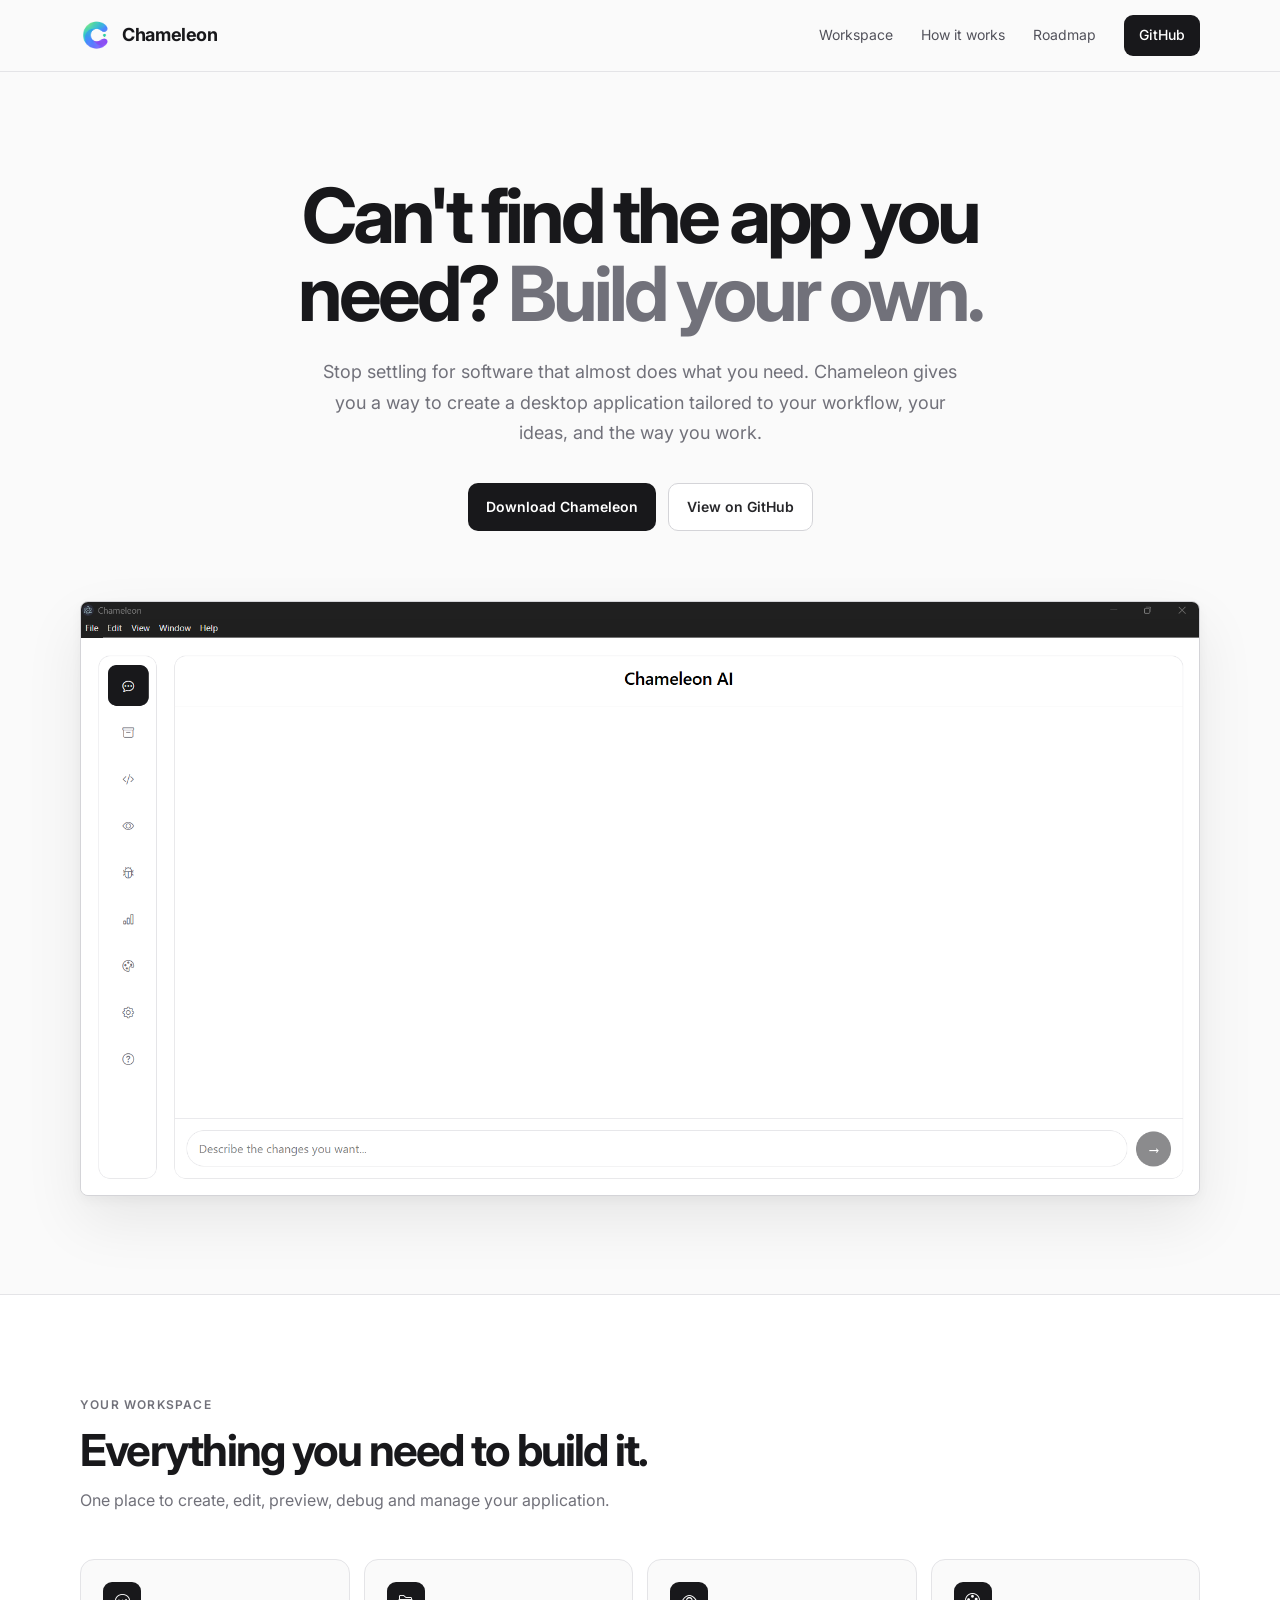
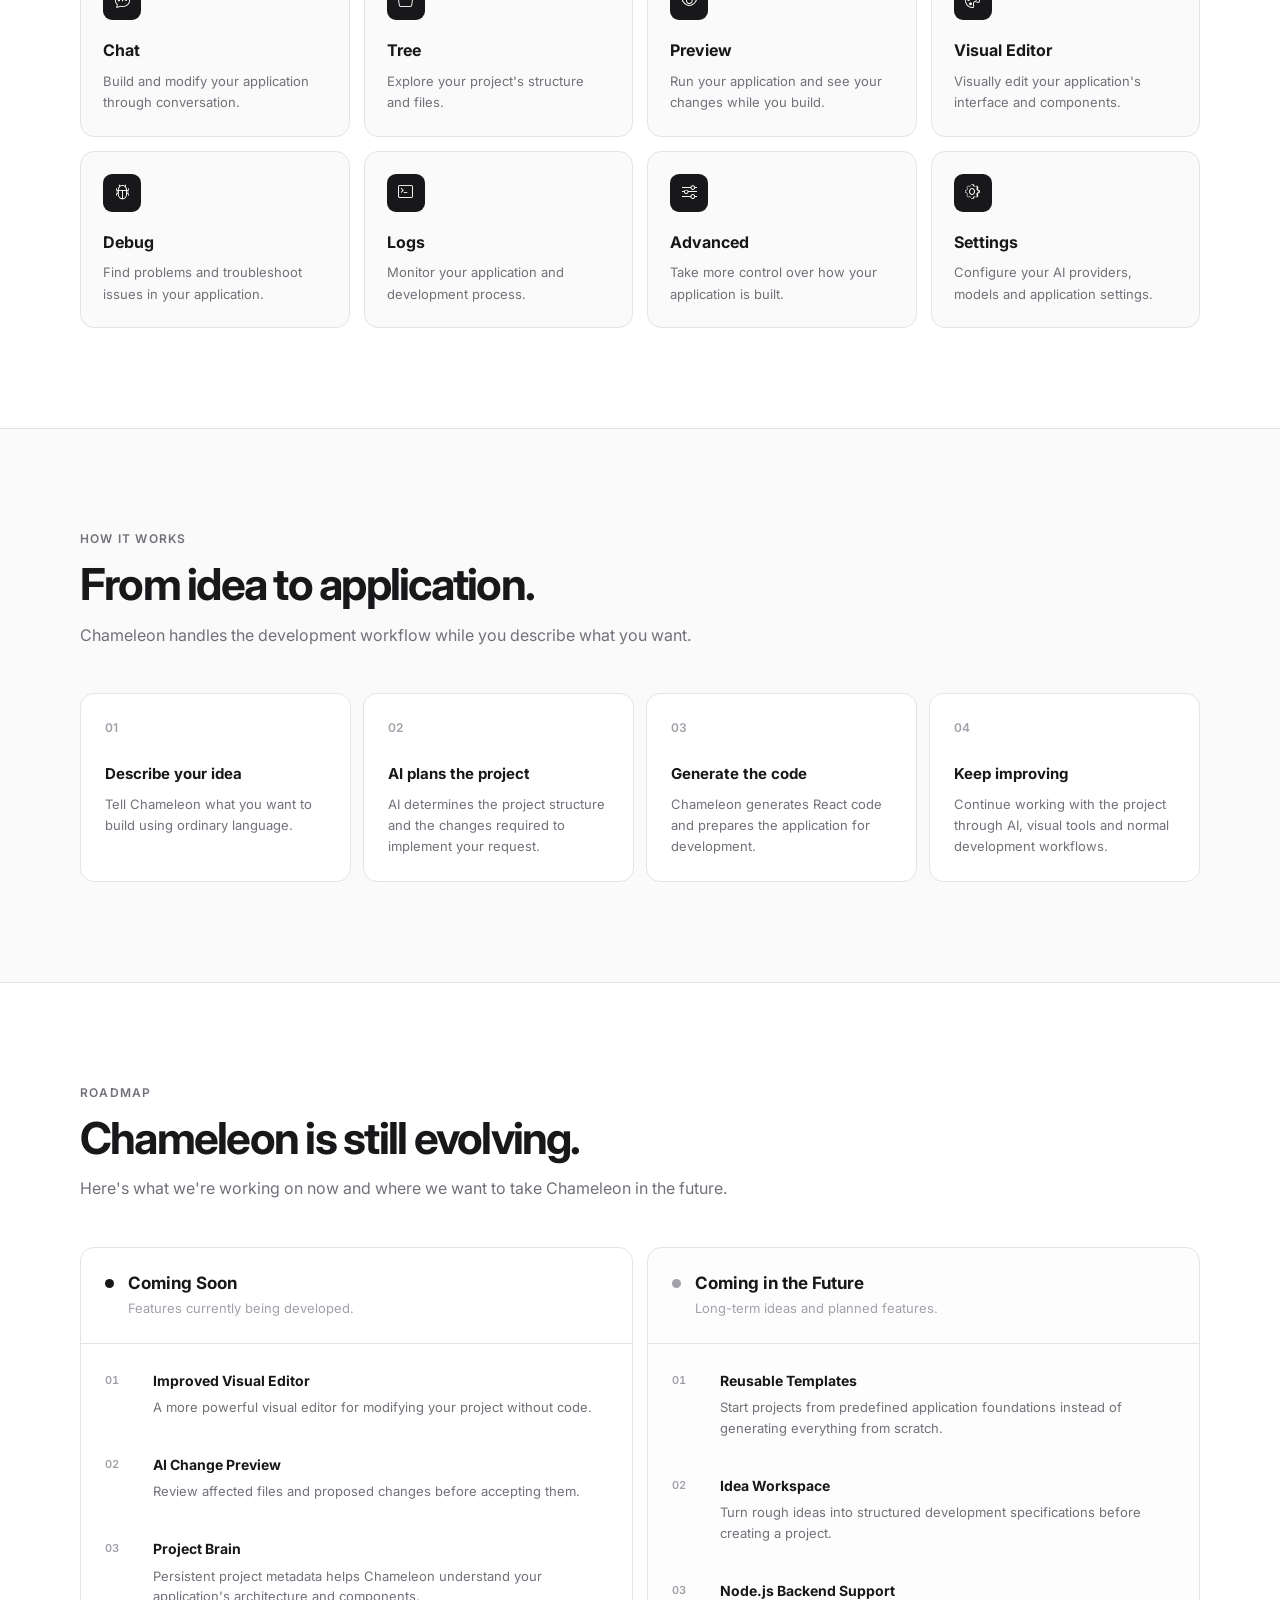
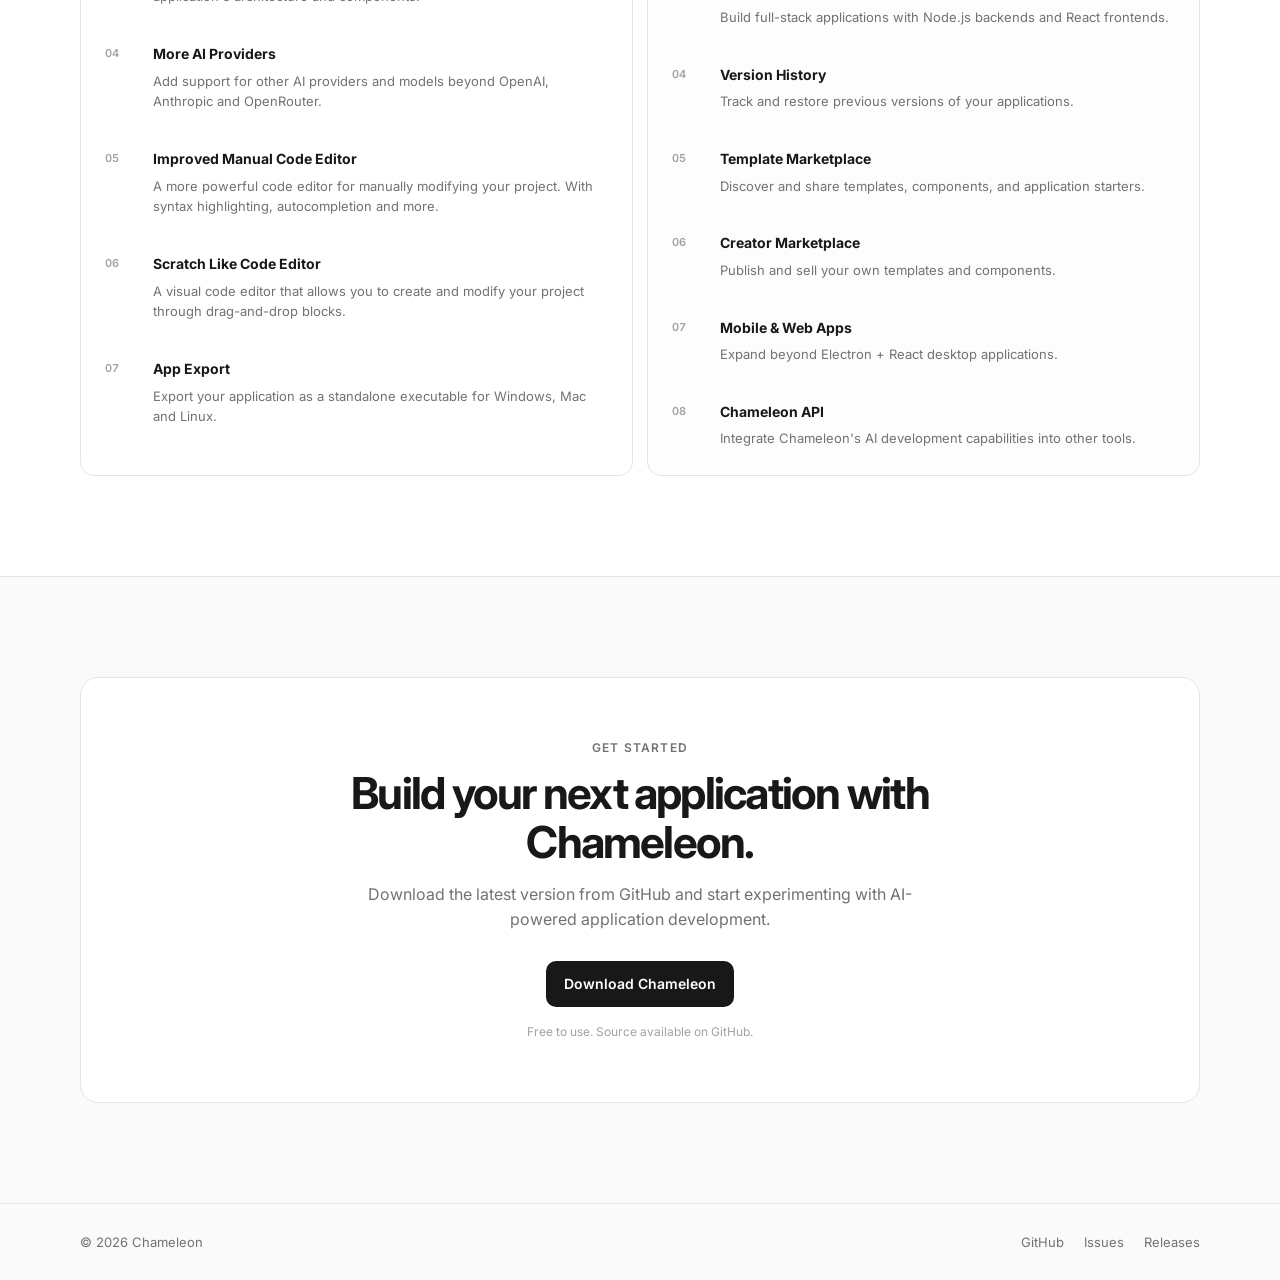
==== index.html @ 2aefb08e "Refactor code structure for improved readability and maintainability" ====
<!DOCTYPE html>

<html lang="en">

<head>
    <meta charset="UTF-8">
    <meta name="viewport" content="width=device-width, initial-scale=1.0">

    <title>Chameleon — Build Apps With AI</title>

    <meta name="description"
        content="Chameleon is an AI-powered desktop development environment for creating and modifying React applications through natural language.">

    <link rel="preconnect" href="https://fonts.googleapis.com">
    <link rel="preconnect" href="https://fonts.gstatic.com" crossorigin>
    <link href="https://fonts.googleapis.com/css2?family=Inter:wght@400;500;600;700&display=swap" rel="stylesheet">
    <link rel="stylesheet"
    href="https://cdn.jsdelivr.net/npm/bootstrap-icons@1.11.3/font/bootstrap-icons.min.css">

    <style>
        * {
            box-sizing: border-box;
            margin: 0;
            padding: 0;
        }

        html {
            scroll-behavior: smooth;
        }

        body {
            font-family: "Inter", sans-serif;
            color: #18181b;
            background: #fafafa;
            line-height: 1.6;
        }

        a {
            color: inherit;
            text-decoration: none;
        }

        .container {
            width: min(1120px, calc(100% - 40px));
            margin: 0 auto;
        }

        /* NAV */

        nav {
            height: 72px;
            display: flex;
            align-items: center;
            justify-content: space-between;
            border-bottom: 1px solid #e4e4e7;
            background: rgba(250, 250, 250, 0.9);
            backdrop-filter: blur(12px);
            position: sticky;
            top: 0;
            z-index: 100;
        }

        .nav-inner {
            width: min(1120px, calc(100% - 40px));
            margin: 0 auto;
            display: flex;
            align-items: center;
            justify-content: space-between;
        }

        .brand {
            display: flex;
            align-items: center;
            gap: 10px;
            font-weight: 700;
            font-size: 18px;
            letter-spacing: -0.02em;
        }

        .logo {
            width: 32px;
            height: 32px;
            border-radius: 9px;
            color: white;
            display: grid;
            place-items: center;
            font-size: 16px;
            font-weight: 700;
        }

        .nav-links {
            display: flex;
            align-items: center;
            gap: 28px;
            font-size: 14px;
            color: #52525b;
        }

        .nav-links a:hover {
            color: #18181b;
        }

        .nav-button {
            padding: 9px 15px;
            border-radius: 9px;
            background: #18181b;
            color: white !important;
            font-weight: 500;
        }

        .nav-button:hover {
            background: #27272a;
        }

        /* HERO */

        .hero {
            padding: 105px 0 90px;
            text-align: center;
        }

        h1 {
            max-width: 850px;
            margin: 0 auto;
            font-size: clamp(42px, 7vw, 76px);
            line-height: 1.02;
            letter-spacing: -0.055em;
            font-weight: 700;
        }

        .hero h1 span {
            color: #71717a;
        }

        .hero-description {
            max-width: 650px;
            margin: 25px auto 0;
            color: #71717a;
            font-size: 18px;
            line-height: 1.7;
        }

        .hero-buttons {
            display: flex;
            justify-content: center;
            gap: 12px;
            margin-top: 34px;
            flex-wrap: wrap;
        }

        .button {
            display: inline-flex;
            align-items: center;
            justify-content: center;
            gap: 8px;
            padding: 12px 18px;
            border-radius: 10px;
            font-size: 14px;
            font-weight: 600;
            transition: 0.15s ease;
        }

        .button-primary {
            background: #18181b;
            color: white;
        }

        .button-primary:hover {
            background: #27272a;
            transform: translateY(-1px);
        }

        .button-secondary {
            background: white;
            border: 1px solid #d4d4d8;
            color: #27272a;
        }

        .button-secondary:hover {
            background: #f4f4f5;
        }

        /* APP PREVIEW */

        .app-preview {
            border: 1px solid #d4d4d8;
            border-radius: 8px;
            margin-top: 70px;
            width: 100%;
            background: white;
            overflow: hidden;
            box-shadow:
                0 25px 60px rgba(0, 0, 0, 0.08),
                0 4px 12px rgba(0, 0, 0, 0.04);
            text-align: left;
        }

        /* SECTION */

        section {
            padding: 100px 0;
        }

        .section-header {
            max-width: 650px;
            margin-bottom: 45px;
        }

        .eyebrow {
            font-size: 12px;
            text-transform: uppercase;
            letter-spacing: 0.1em;
            color: #71717a;
            font-weight: 600;
            margin-bottom: 12px;
        }

        h2 {
            font-size: clamp(30px, 5vw, 44px);
            letter-spacing: -0.04em;
            line-height: 1.1;
        }

        .section-description {
            color: #71717a;
            margin-top: 14px;
            font-size: 16px;
        }


        /* WORKSPACE */

.workspace {
    background: white;
    border-top: 1px solid #e4e4e7;
    border-bottom: 1px solid #e4e4e7;
}

.workspace-grid {
    display: grid;
    grid-template-columns: repeat(4, 1fr);
    gap: 14px;
}

.workspace-card {
    border: 1px solid #e4e4e7;
    border-radius: 14px;
    padding: 22px;
    background: #fafafa;
    transition: 0.15s ease;
}

.workspace-card:hover {
    background: white;
    border-color: #d4d4d8;
    transform: translateY(-2px);
}

.workspace-icon {
    width: 38px;
    height: 38px;
    border-radius: 9px;
    background: #18181b;
    color: white;
    display: grid;
    place-items: center;
    font-size: 15px;
    margin-bottom: 18px;
}

.workspace-card h3 {
    font-size: 16px;
    margin-bottom: 7px;
}

.workspace-card p {
    color: #71717a;
    font-size: 13px;
    line-height: 1.65;
}

        /* HOW IT WORKS */

        .steps {
            display: grid;
            grid-template-columns: repeat(4, 1fr);
            gap: 12px;
        }

        .step {
            padding: 24px;
            border: 1px solid #e4e4e7;
            border-radius: 14px;
            background: white;
        }

        .step-number {
            color: #a1a1aa;
            font-size: 12px;
            font-weight: 600;
            margin-bottom: 25px;
        }

        .step h3 {
            font-size: 15px;
            margin-bottom: 8px;
        }

        .step p {
            font-size: 13px;
            color: #71717a;
        }

        /* PRINCIPLE */

        .principle {
            background: #18181b;
            color: white;
        }

        .principle-inner {
            max-width: 850px;
        }

        .principle .eyebrow {
            color: #a1a1aa;
        }

        .principle h2 {
            font-size: clamp(32px, 5vw, 52px);
        }

        .principle p {
            margin-top: 22px;
            max-width: 680px;
            color: #a1a1aa;
            font-size: 16px;
            line-height: 1.8;
        }

        /* DOWNLOAD */

        .download {
            text-align: center;
        }

        .download-box {
            border: 1px solid #e4e4e7;
            border-radius: 18px;
            background: white;
            padding: 60px 30px;
        }

        .download h2 {
            max-width: 650px;
            margin: 0 auto;
        }

        .download p {
            max-width: 550px;
            margin: 16px auto 28px;
            color: #71717a;
        }

        .github-note {
            margin-top: 15px;
            font-size: 12px;
            color: #a1a1aa;
        }

        /* FOOTER */

        footer {
            border-top: 1px solid #e4e4e7;
            padding: 28px 0;
            color: #71717a;
            font-size: 13px;
        }

        .footer-inner {
            display: flex;
            justify-content: space-between;
            align-items: center;
            gap: 20px;
        }

        .footer-links {
            display: flex;
            gap: 20px;
        }

        .footer-links a:hover {
            color: #18181b;
        }

        /* ROADMAP */

        .roadmap {
            background: white;
    border-top: 1px solid #e4e4e7;
    border-bottom: 1px solid #e4e4e7;
        }

        .roadmap-grid {
            display: grid;
            grid-template-columns: repeat(2, 1fr);
            gap: 14px;
        }

        .roadmap-column {
            border: 1px solid #e4e4e7;
            border-radius: 14px;
            background: white;
            overflow: hidden;
        }

        .roadmap-column.future {
            background: #fdfdfd;
        }

        .roadmap-heading {
            display: flex;
            align-items: flex-start;
            gap: 14px;
            padding: 24px;
            border-bottom: 1px solid #e4e4e7;
        }

        .roadmap-status {
            width: 9px;
            height: 9px;
            margin-top: 7px;
            flex-shrink: 0;
            border-radius: 50%;
            background: #a1a1aa;
        }

        .roadmap-status.active {
            background: #18181b;
        }

        .roadmap-heading h3 {
            font-size: 17px;
            line-height: 1.3;
            margin-bottom: 4px;
        }

        .roadmap-heading p {
            color: #a1a1aa;
            font-size: 13px;
        }

        .roadmap-list {
            padding: 8px;
        }

        .roadmap-item {
            display: grid;
            grid-template-columns: 34px 1fr;
            gap: 14px;
            padding: 18px 16px;
            border-radius: 9px;
            transition: background 0.15s ease;
        }

        .roadmap-item:hover {
            background: #f4f4f5;
        }

        .roadmap-number {
            color: #a1a1aa;
            font-size: 11px;
            font-weight: 600;
            padding-top: 2px;
            font-variant-numeric: tabular-nums;
        }

        .roadmap-item h4 {
            font-size: 14px;
            margin-bottom: 5px;
        }

        .roadmap-item p {
            color: #71717a;
            font-size: 13px;
            line-height: 1.6;
        }


        /* ROADMAP RESPONSIVE */

        @media (max-width: 800px) {

            .roadmap-grid {
                grid-template-columns: 1fr;
            }

        }

        @media (max-width: 550px) {

            .roadmap-heading {
                padding: 20px;
            }

            .roadmap-item {
                padding: 16px 12px;
            }

        }

        /* RESPONSIVE */

        @media (max-width: 800px) {
            .nav-links a:not(.nav-button) {
                display: none;
            }

            .mock-app {
                grid-template-columns: 130px 1fr;
            }

            .mock-grid {
                grid-template-columns: 1fr;
            }

            .feature-grid {
                grid-template-columns: 1fr;
            }

            .steps {
                grid-template-columns: 1fr 1fr;
            }
        }

        @media (max-width: 550px) {
            .hero {
                padding-top: 75px;
            }

            .hero-description {
                font-size: 16px;
            }

            .mock-sidebar {
                display: none;
            }

            .mock-app {
                grid-template-columns: 1fr;
            }

            .steps {
                grid-template-columns: 1fr;
            }

            .footer-inner {
                flex-direction: column;
                align-items: flex-start;
            }
        }

        @media (max-width: 900px) {
    .workspace-grid {
        grid-template-columns: repeat(2, 1fr);
    }
}

@media (max-width: 550px) {
    .workspace-grid {
        grid-template-columns: 1fr;
    }
}
    </style>

</head>

<body>

    <!-- NAVIGATION -->

    <nav>
        <div class="nav-inner">

            <a href="#" class="brand">
                <img src="chameleon_logo.png" alt="Chameleon Logo" class="logo">
                Chameleon
            </a>

            <div class="nav-links">
                <a href="#workspace">Workspace</a>
                <a href="#how-it-works">How it works</a>
                <a href="#roadmap">Roadmap</a>
                <a href="https://github.com/MrJaki/chameleon-website" target="_blank" class="nav-button">
                    GitHub
                </a>
            </div>

        </div>
    </nav>


    <!-- HERO -->

    <main>

        <section class="hero">

            <div class="container">

                <h1> Can't find the app you need? <span>Build your own.</span> </h1>

                <p class="hero-description"> Stop settling for software that almost does what you need. Chameleon gives you a way to create a desktop application tailored to your workflow, your ideas, and the way you work. </p>

                <div class="hero-buttons">

                    <a href="https://github.com/MrJaki/chameleon-website/releases/latest" target="_blank"
                        class="button button-primary">
                        Download Chameleon
                    </a>

                    <a href="https://github.com/MrJaki/chameleon-website" target="_blank"
                        class="button button-secondary">
                        View on GitHub
                    </a>

                </div>
                <!-- APP PREVIEW -->

                <img src="preview.png" alt="Chameleon App Preview" class="app-preview">

            </div>

        </section>


        <!-- FEATURES -->

        <!-- WORKSPACE -->

<section id="workspace" class="workspace">

    <div class="container">

        <div class="section-header">

            <div class="eyebrow">
                Your workspace
            </div>

            <h2>
                Everything you need to build it.
            </h2>

            <p class="section-description">
                One place to create, edit, preview, debug and manage
                your application.
            </p>

        </div>


        <div class="workspace-grid">


            <div class="workspace-card">

                <div class="workspace-icon">
                    <i class="bi bi-chat-dots"></i>
                </div>

                <h3>
                    Chat
                </h3>

                <p>
                    Build and modify your application through conversation.
                </p>

            </div>


            <div class="workspace-card">

                <div class="workspace-icon">
                    <i class="bi bi-folder2-open"></i>
                </div>

                <h3>
                    Tree
                </h3>

                <p>
                    Explore your project's structure and files.
                </p>

            </div>


            <div class="workspace-card">

                <div class="workspace-icon">
                    <i class="bi bi-eye"></i>
                </div>

                <h3>
                    Preview
                </h3>

                <p>
                    Run your application and see your changes while you build.
                </p>

            </div>


            <div class="workspace-card">

                <div class="workspace-icon">
                    <i class="bi bi-palette"></i>
                </div>

                <h3>
                    Visual Editor
                </h3>

                <p>
                    Visually edit your application's interface and components.
                </p>

            </div>


            <div class="workspace-card">

                <div class="workspace-icon">
                    <i class="bi bi-bug"></i>
                </div>

                <h3>
                    Debug
                </h3>

                <p>
                    Find problems and troubleshoot issues in your application.
                </p>

            </div>


            <div class="workspace-card">

                <div class="workspace-icon">
                    <i class="bi bi-terminal"></i>
                </div>

                <h3>
                    Logs
                </h3>

                <p>
                    Monitor your application and development process.
                </p>

            </div>


            <div class="workspace-card">

                <div class="workspace-icon">
                    <i class="bi bi-sliders"></i>
                </div>

                <h3>
                    Advanced
                </h3>

                <p>
                    Take more control over how your application is built.
                </p>

            </div>


            <div class="workspace-card">

                <div class="workspace-icon">
                    <i class="bi bi-gear"></i>
                </div>

                <h3>
                    Settings
                </h3>

                <p>
                    Configure your AI providers, models and application settings.
                </p>

            </div>


        </div>

    </div>

</section>


        <!-- HOW IT WORKS -->

        <section id="how-it-works">

            <div class="container">

                <div class="section-header">

                    <div class="eyebrow">
                        How it works
                    </div>

                    <h2>
                        From idea to application.
                    </h2>

                    <p class="section-description">
                        Chameleon handles the development workflow while you
                        describe what you want.
                    </p>

                </div>


                <div class="steps">

                    <div class="step">

                        <div class="step-number">
                            01
                        </div>

                        <h3>
                            Describe your idea
                        </h3>

                        <p>
                            Tell Chameleon what you want to build using
                            ordinary language.
                        </p>

                    </div>


                    <div class="step">

                        <div class="step-number">
                            02
                        </div>

                        <h3>
                            AI plans the project
                        </h3>

                        <p>
                            AI determines the project structure and the
                            changes required to implement your request.
                        </p>

                    </div>


                    <div class="step">

                        <div class="step-number">
                            03
                        </div>

                        <h3>
                            Generate the code
                        </h3>

                        <p>
                            Chameleon generates React code and prepares the
                            application for development.
                        </p>

                    </div>


                    <div class="step">

                        <div class="step-number">
                            04
                        </div>

                        <h3>
                            Keep improving
                        </h3>

                        <p>
                            Continue working with the project through AI,
                            visual tools and normal development workflows.
                        </p>

                    </div>

                </div>

            </div>

        </section>

        <!-- ROADMAP -->

        <section id="roadmap" class="roadmap">

            <div class="container">

                <div class="section-header">

                    <div class="eyebrow">
                        Roadmap
                    </div>

                    <h2>
                        Chameleon is still evolving.
                    </h2>

                    <p class="section-description">
                        Here's what we're working on now and where we want
                        to take Chameleon in the future.
                    </p>

                </div>


                <div class="roadmap-grid">


                    <!-- COMING SOON -->

                    <div class="roadmap-column">

                        <div class="roadmap-heading">

                            <div class="roadmap-status active"></div>

                            <div>
                                <h3>
                                    Coming Soon
                                </h3>

                                <p>
                                    Features currently being developed.
                                </p>
                            </div>

                        </div>


                        <div class="roadmap-list">


                            <div class="roadmap-item">

                                <div class="roadmap-number">
                                    01
                                </div>

                                <div>
                                    <h4>
                                        Improved Visual Editor
                                    </h4>

                                    <p>
                                        A more powerful visual editor for
                                        modifying your project without code.
                                    </p>
                                </div>

                            </div>


                            <div class="roadmap-item">

                                <div class="roadmap-number">
                                    02
                                </div>

                                <div>
                                    <h4>
                                        AI Change Preview
                                    </h4>

                                    <p>
                                        Review affected files and proposed
                                        changes before accepting them.
                                    </p>
                                </div>

                            </div>


                            <div class="roadmap-item">

                                <div class="roadmap-number">
                                    03
                                </div>

                                <div>
                                    <h4>
                                        Project Brain
                                    </h4>

                                    <p>
                                        Persistent project metadata helps
                                        Chameleon understand your application's
                                        architecture and components.
                                    </p>
                                </div>

                            </div>


                            <div class="roadmap-item">

                                <div class="roadmap-number">
                                    04
                                </div>

                                <div>
                                    <h4>
                                        More  AI Providers
                                    </h4>

                                    <p>
                                        Add support for other AI providers and models beyond OpenAI, Anthropic and OpenRouter.
                                    </p>
                                </div>

                            </div>


                            <div class="roadmap-item">

                                <div class="roadmap-number">
                                    05
                                </div>

                                <div>
                                    <h4>
                                        Improved Manual Code Editor
                                    </h4>

                                    <p>
                                        A more powerful code editor for manually
                                        modifying your project. With syntax highlighting, autocompletion and more.
                                    </p>
                                </div>

                            </div>

                            <div class="roadmap-item">

                                <div class="roadmap-number">
                                    06
                                </div>

                                <div>
                                    <h4>
                                        Scratch Like Code Editor
                                    </h4>

                                    <p>
                                        A visual code editor that allows you to
                                        create and modify your project through
                                        drag-and-drop blocks.
                                    </p>
                                </div>

                            </div>

                            <div class="roadmap-item">

                                <div class="roadmap-number">
                                    07
                                </div>

                                <div>
                                    <h4>
                                        App Export
                                    </h4>

                                    <p>
                                        Export your application as a standalone
                                        executable for Windows, Mac and Linux.
                                    </p>
                                </div>

                            </div>

                        </div>

                    </div>


                    <!-- FUTURE -->

                    <div class="roadmap-column future">

                        <div class="roadmap-heading">

                            <div class="roadmap-status"></div>

                            <div>
                                <h3>
                                    Coming in the Future
                                </h3>

                                <p>
                                    Long-term ideas and planned features.
                                </p>
                            </div>

                        </div>


                        <div class="roadmap-list">

                            <div class="roadmap-item">

                                <div class="roadmap-number">
                                    01
                                </div>

                                <div>
                                    <h4>
                                        Reusable Templates
                                    </h4>

                                    <p>
                                        Start projects from predefined application
                                        foundations instead of generating everything
                                        from scratch.
                                    </p>
                                </div>

                            </div>


                            <div class="roadmap-item">

                                <div class="roadmap-number">
                                    02
                                </div>

                                <div>
                                    <h4>
                                        Idea Workspace
                                    </h4>

                                    <p>
                                        Turn rough ideas into structured development
                                        specifications before creating a project.
                                    </p>
                                </div>

                            </div>

                            <div class="roadmap-item">

                                <div class="roadmap-number">
                                    03
                                </div>

                                <div>
                                    <h4>
                                        Node.js Backend Support 
                                    </h4>

                                    <p>
                                        Build full-stack applications with Node.js
                                        backends and React frontends.
                                    </p>
                                </div>

                            </div>


                            <div class="roadmap-item">

                                <div class="roadmap-number">
                                    04
                                </div>

                                <div>
                                    <h4>
                                        Version History
                                    </h4>

                                    <p>
                                        Track and restore previous versions
                                        of your applications.
                                    </p>
                                </div>

                            </div>


                            <div class="roadmap-item">

                                <div class="roadmap-number">
                                    05
                                </div>

                                <div>
                                    <h4>
                                        Template Marketplace
                                    </h4>

                                    <p>
                                        Discover and share templates, components,
                                        and application starters.
                                    </p>
                                </div>

                            </div>


                            <div class="roadmap-item">

                                <div class="roadmap-number">
                                    06
                                </div>

                                <div>
                                    <h4>
                                        Creator Marketplace
                                    </h4>

                                    <p>
                                        Publish and sell your own templates
                                        and components.
                                    </p>
                                </div>

                            </div>


                            <div class="roadmap-item">

                                <div class="roadmap-number">
                                    07
                                </div>

                                <div>
                                    <h4>
                                        Mobile &amp; Web Apps
                                    </h4>

                                    <p>
                                        Expand beyond Electron + React
                                        desktop applications.
                                    </p>
                                </div>

                            </div>


                            <div class="roadmap-item">

                                <div class="roadmap-number">
                                    08
                                </div>

                                <div>
                                    <h4>
                                        Chameleon API
                                    </h4>

                                    <p>
                                        Integrate Chameleon's AI development
                                        capabilities into other tools.
                                    </p>
                                </div>

                            </div>

                        </div>

                    </div>

                </div>

            </div>

        </section>

        <!-- DOWNLOAD -->

        <section class="download">

            <div class="container">

                <div class="download-box">

                    <div class="eyebrow">
                        Get started
                    </div>

                    <h2>
                        Build your next application with Chameleon.
                    </h2>

                    <p>
                        Download the latest version from GitHub and start
                        experimenting with AI-powered application development.
                    </p>

                    <a href="https://github.com/MrJaki/chameleon-website/releases/latest" target="_blank"
                        class="button button-primary">
                        Download Chameleon
                    </a>

                    <div class="github-note">
                        Free to use. Source available on GitHub.
                    </div>

                </div>

            </div>

        </section>

    </main>


    <!-- FOOTER -->

    <footer>

        <div class="container">

            <div class="footer-inner">

                <div>
                    © 2026 Chameleon
                </div>

                <div class="footer-links">

                    <a href="https://github.com/MrJaki/chameleon-website" target="_blank">
                        GitHub
                    </a>

                    <a href="https://github.com/MrJaki/chameleon-website/issues" target="_blank">
                        Issues
                    </a>

                    <a href="https://github.com/MrJaki/chameleon-website/releases" target="_blank">
                        Releases
                    </a>

                </div>

            </div>

        </div>

    </footer>
</body>

</html>
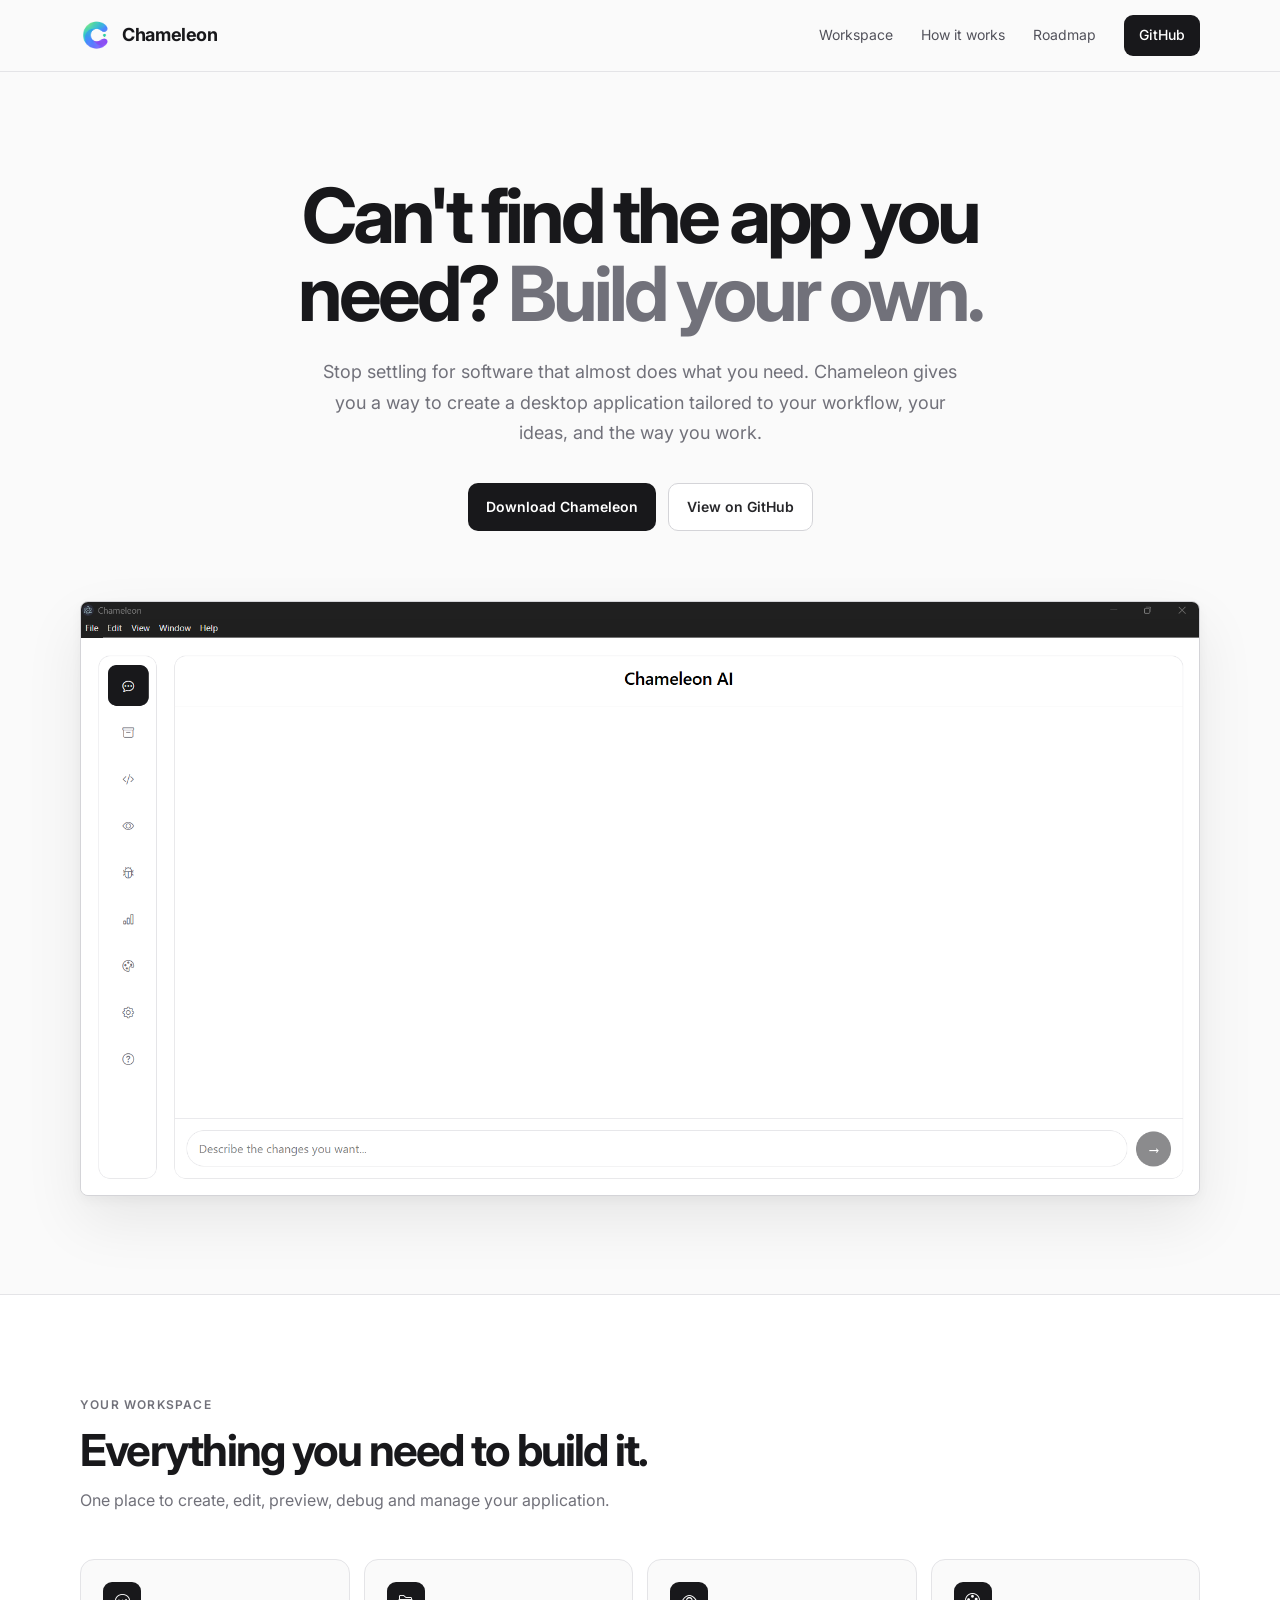
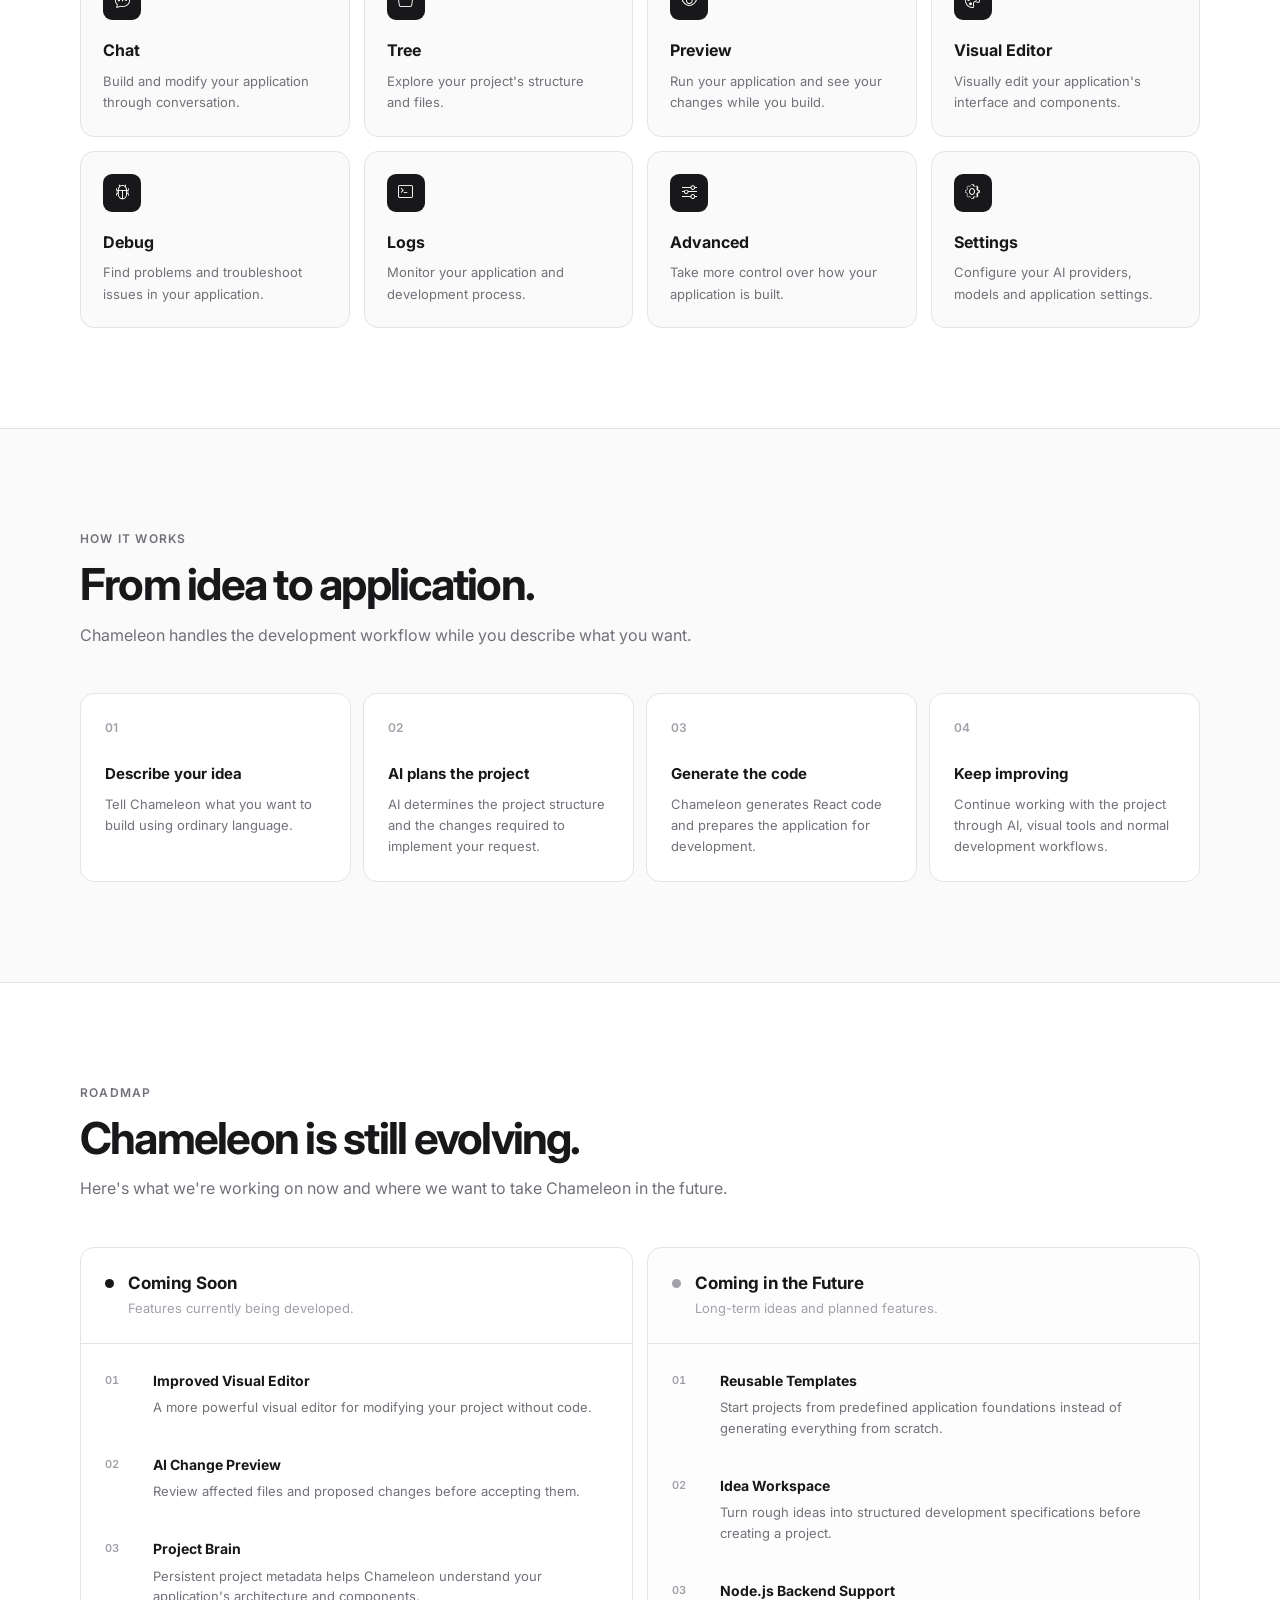
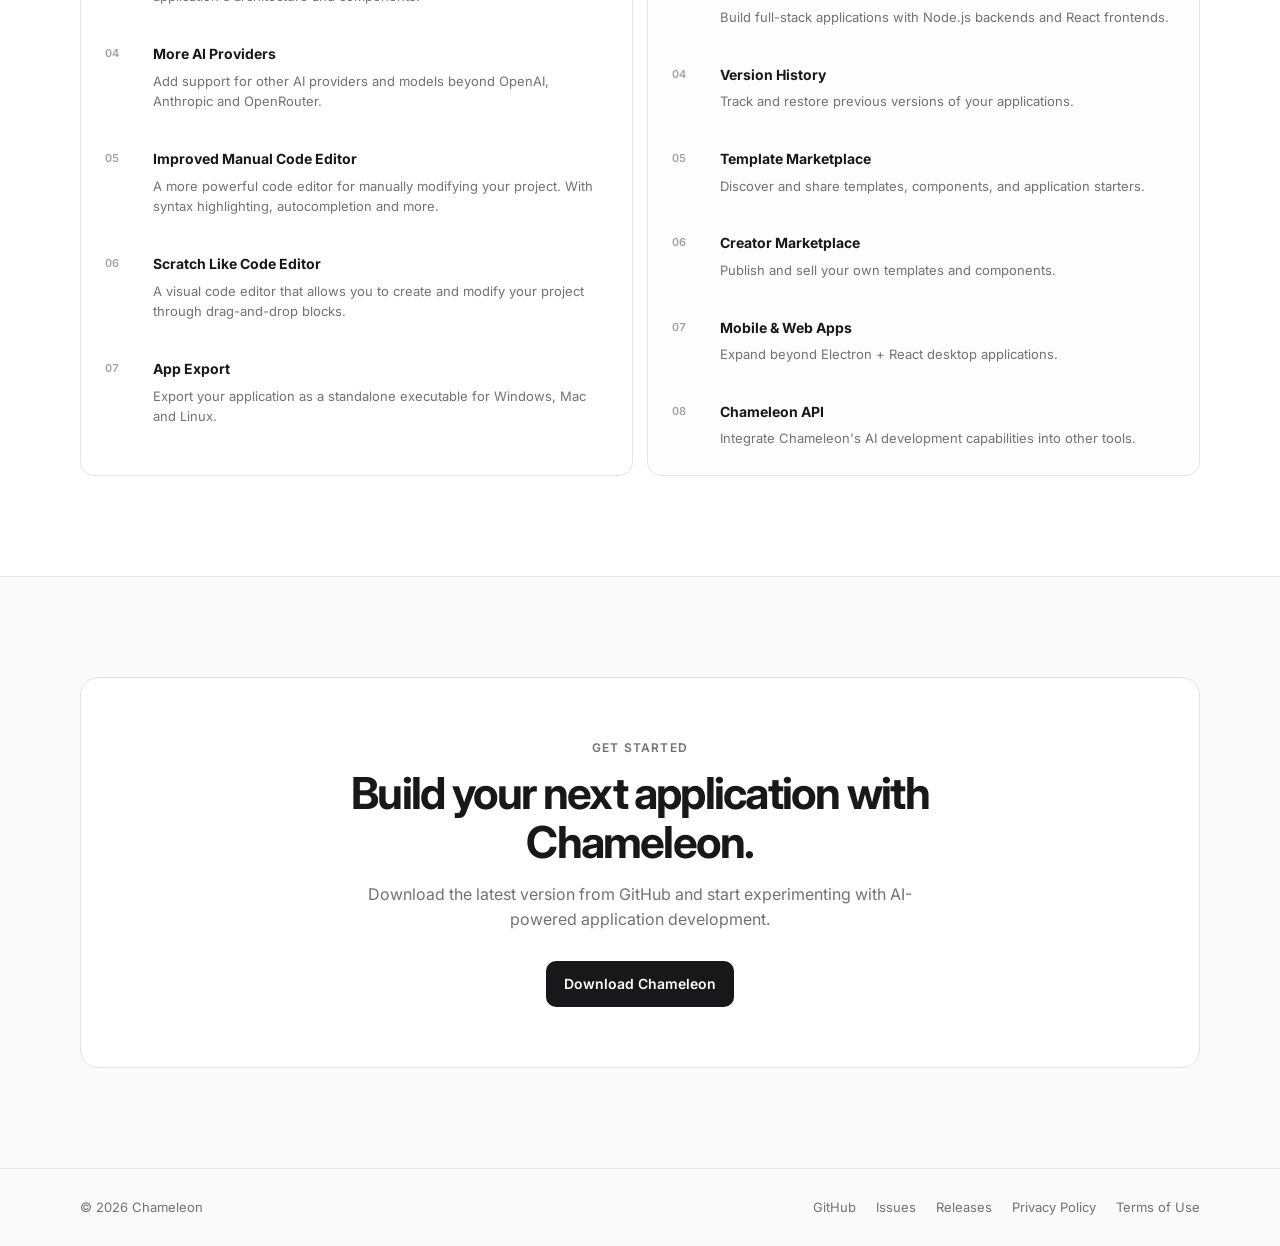
==== commit 43fa4803: "Add Terms of Use page with comprehensive legal information for Chameleon" ====
--- a/index.html
+++ b/index.html
@@ -1321,10 +1321,6 @@
                         Download Chameleon
                     </a>
 
-                    <div class="github-note">
-                        Free to use. Source available on GitHub.
-                    </div>
-
                 </div>
 
             </div>
@@ -1360,6 +1356,14 @@
                         Releases
                     </a>
 
+                    <a href="privacy-policy.html" target="_blank">
+                        Privacy Policy
+                    </a>    
+
+                    <a href="terms-of-use.html" target="_blank">
+                        Terms of Use
+                    </a>
+
                 </div>
 
             </div>
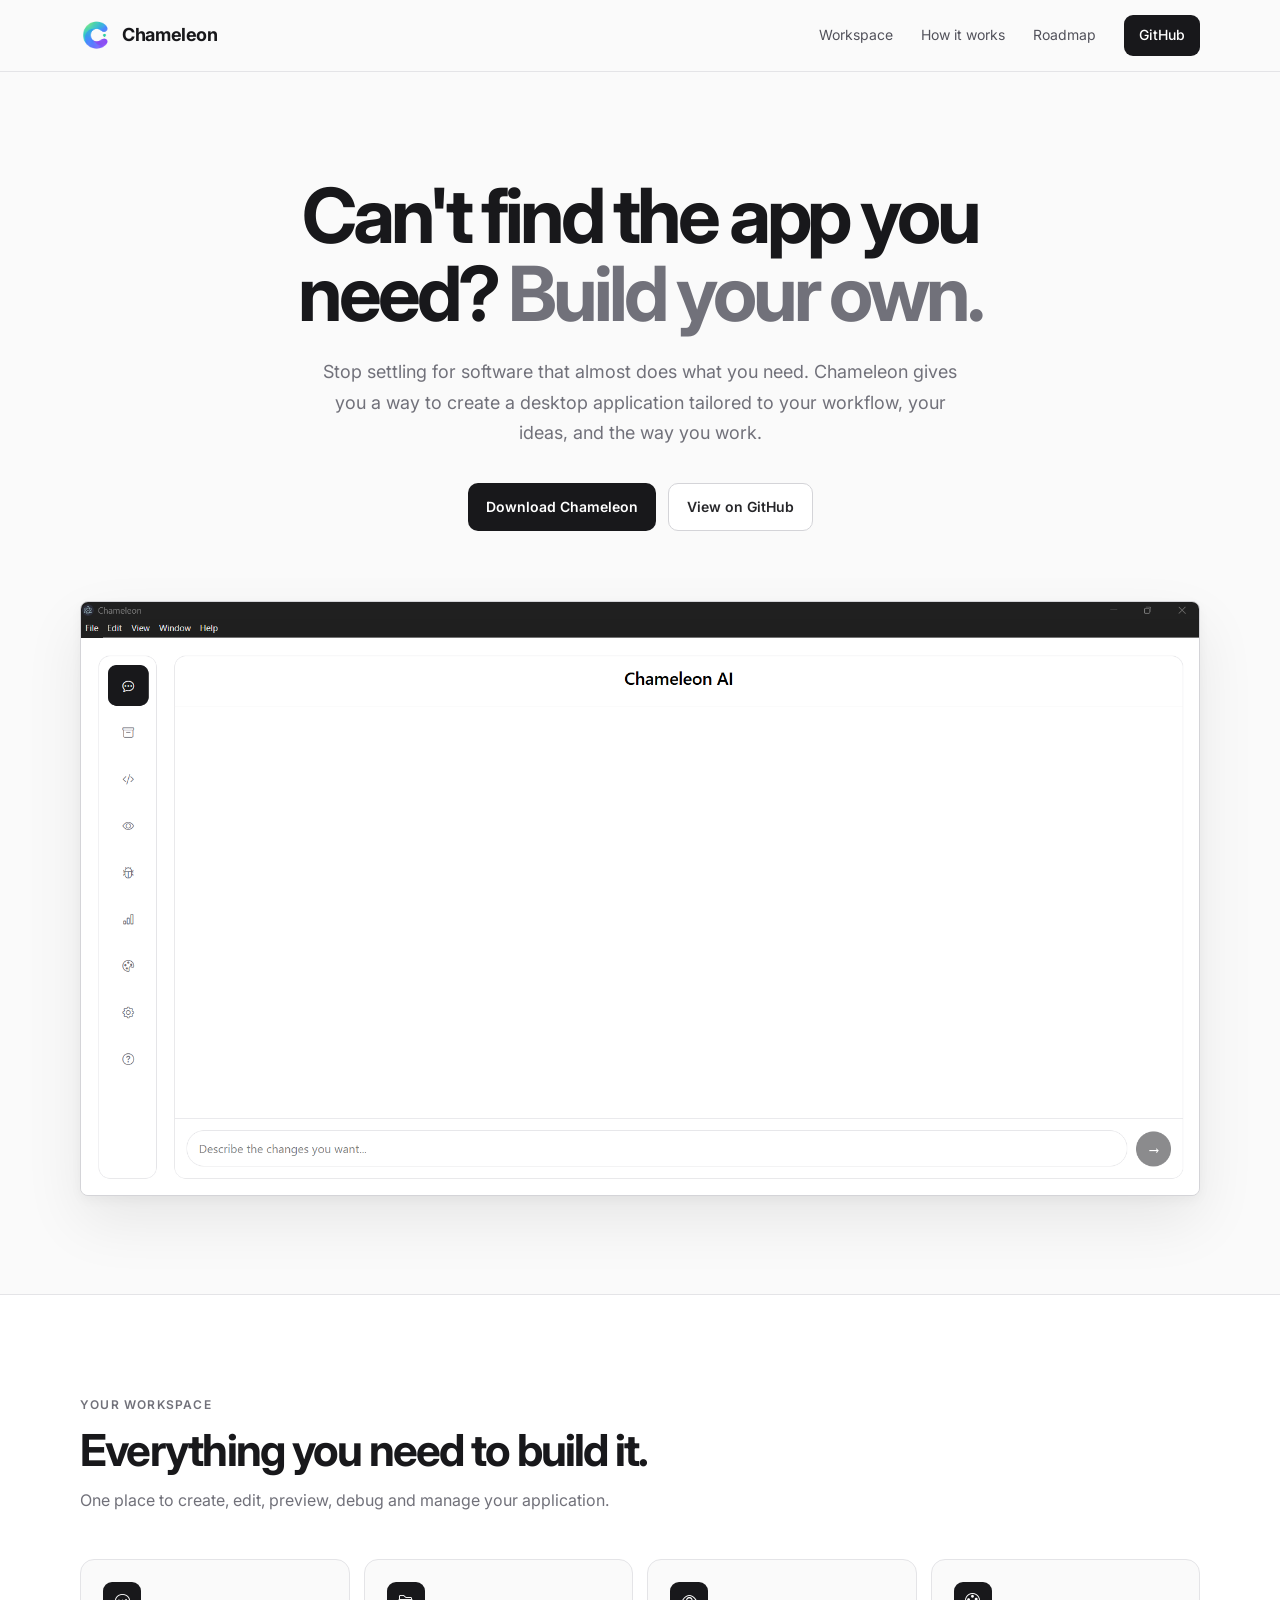
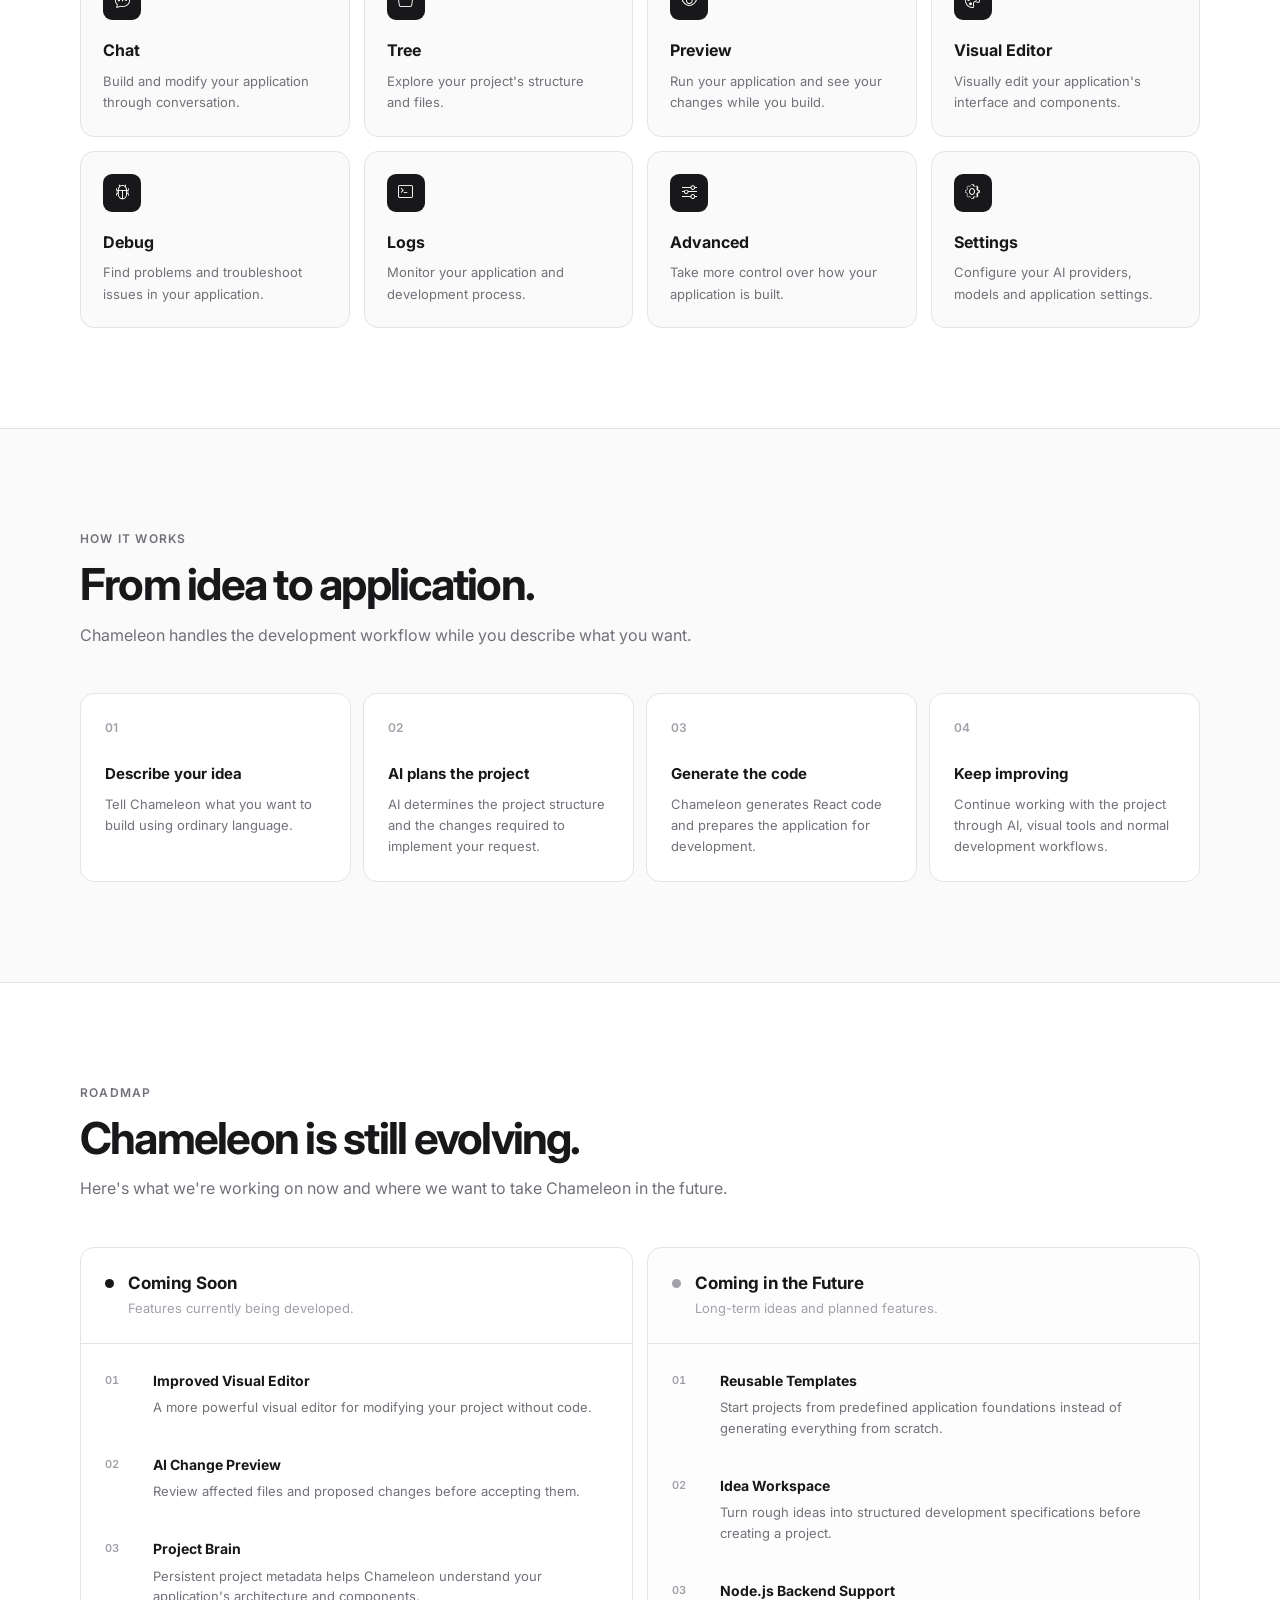
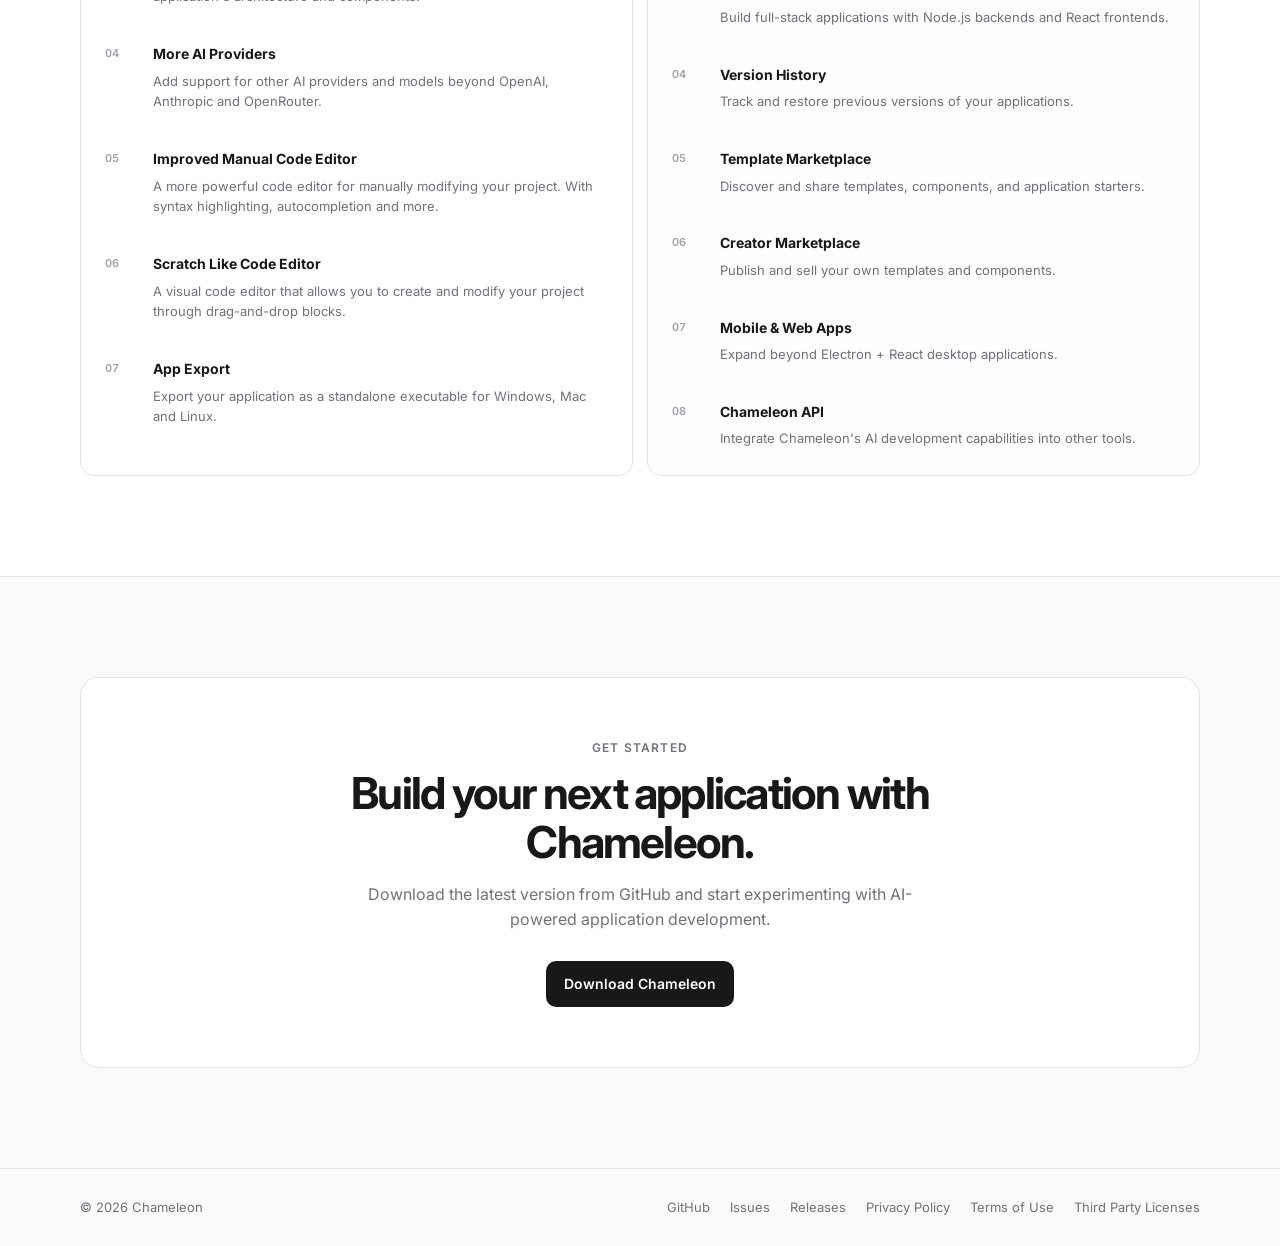
==== commit 1a200b9d: "Add Third Party Licenses page and update footer links across multiple pages" ====
--- a/index.html
+++ b/index.html
@@ -1364,6 +1364,10 @@
                         Terms of Use
                     </a>
 
+                    <a href="third-party-licenses.html" target="_blank">
+                        Third Party Licenses
+                    </a>    
+
                 </div>
 
             </div>
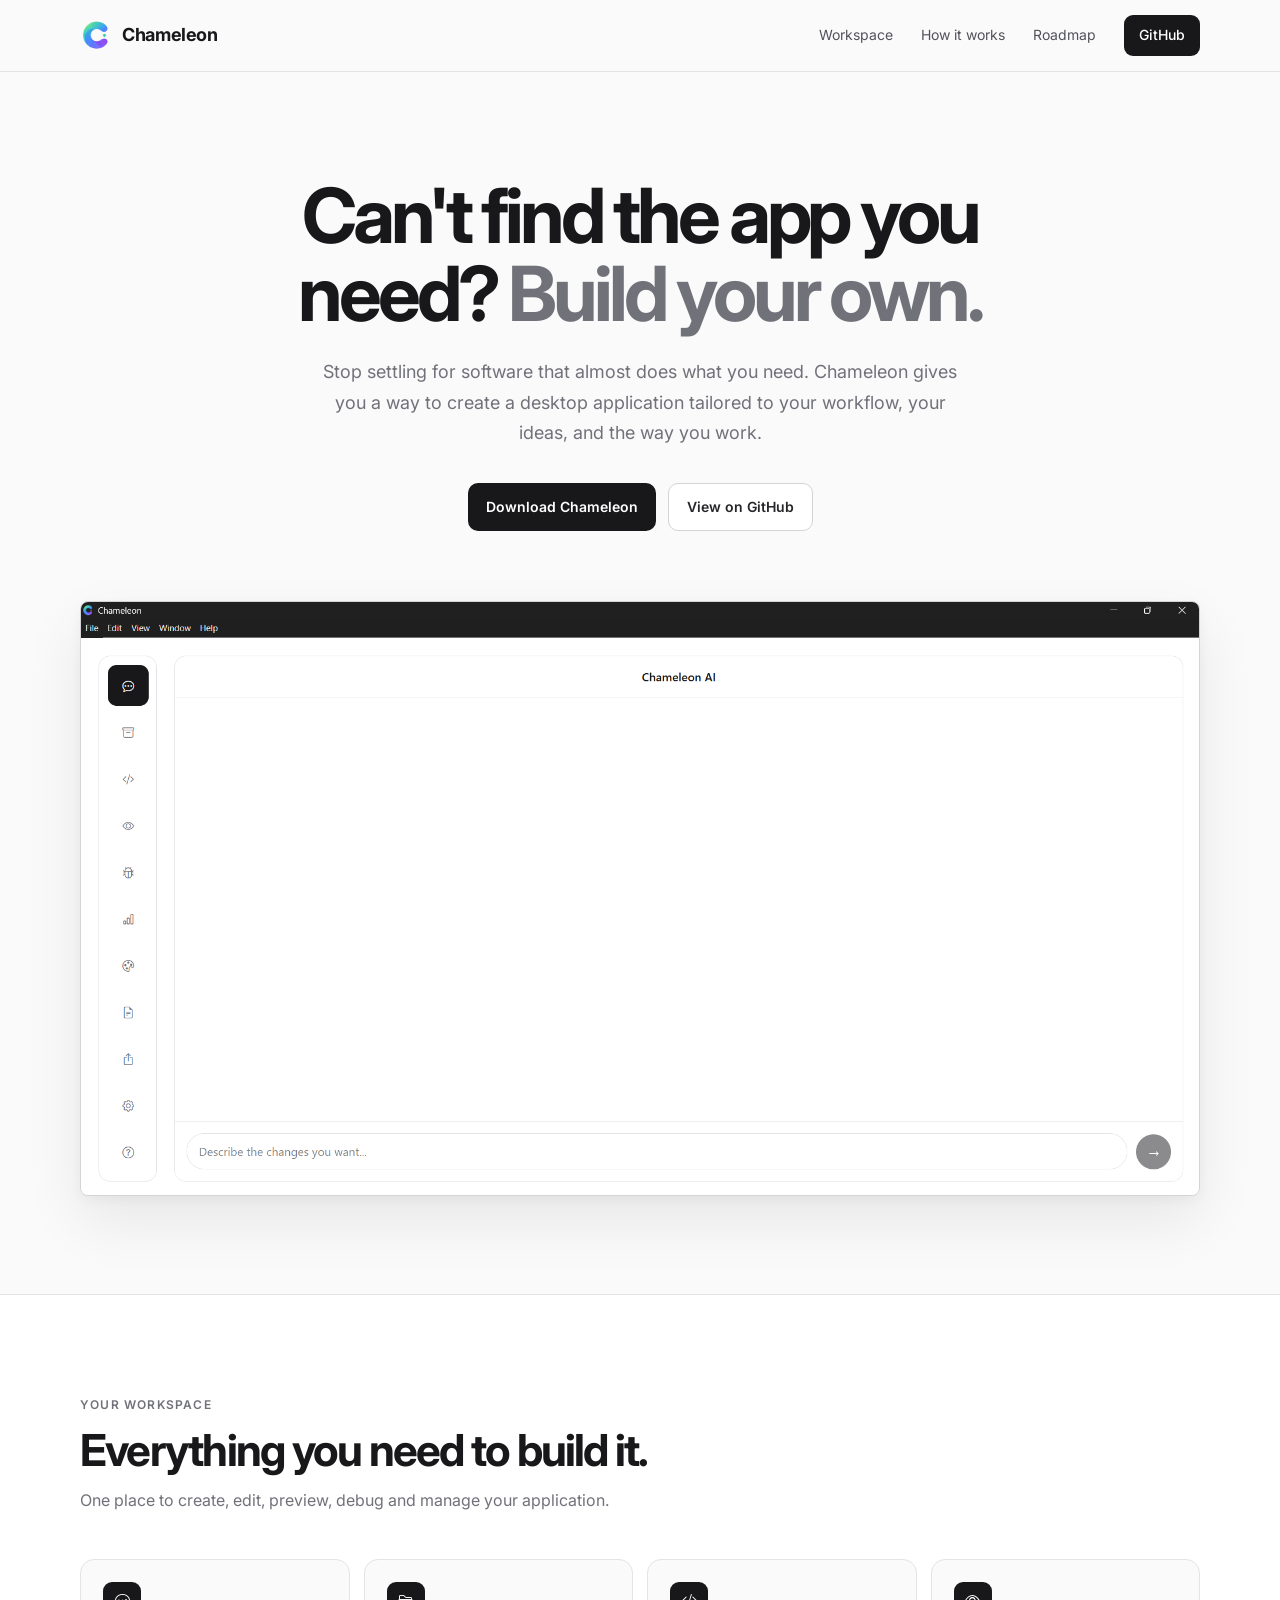
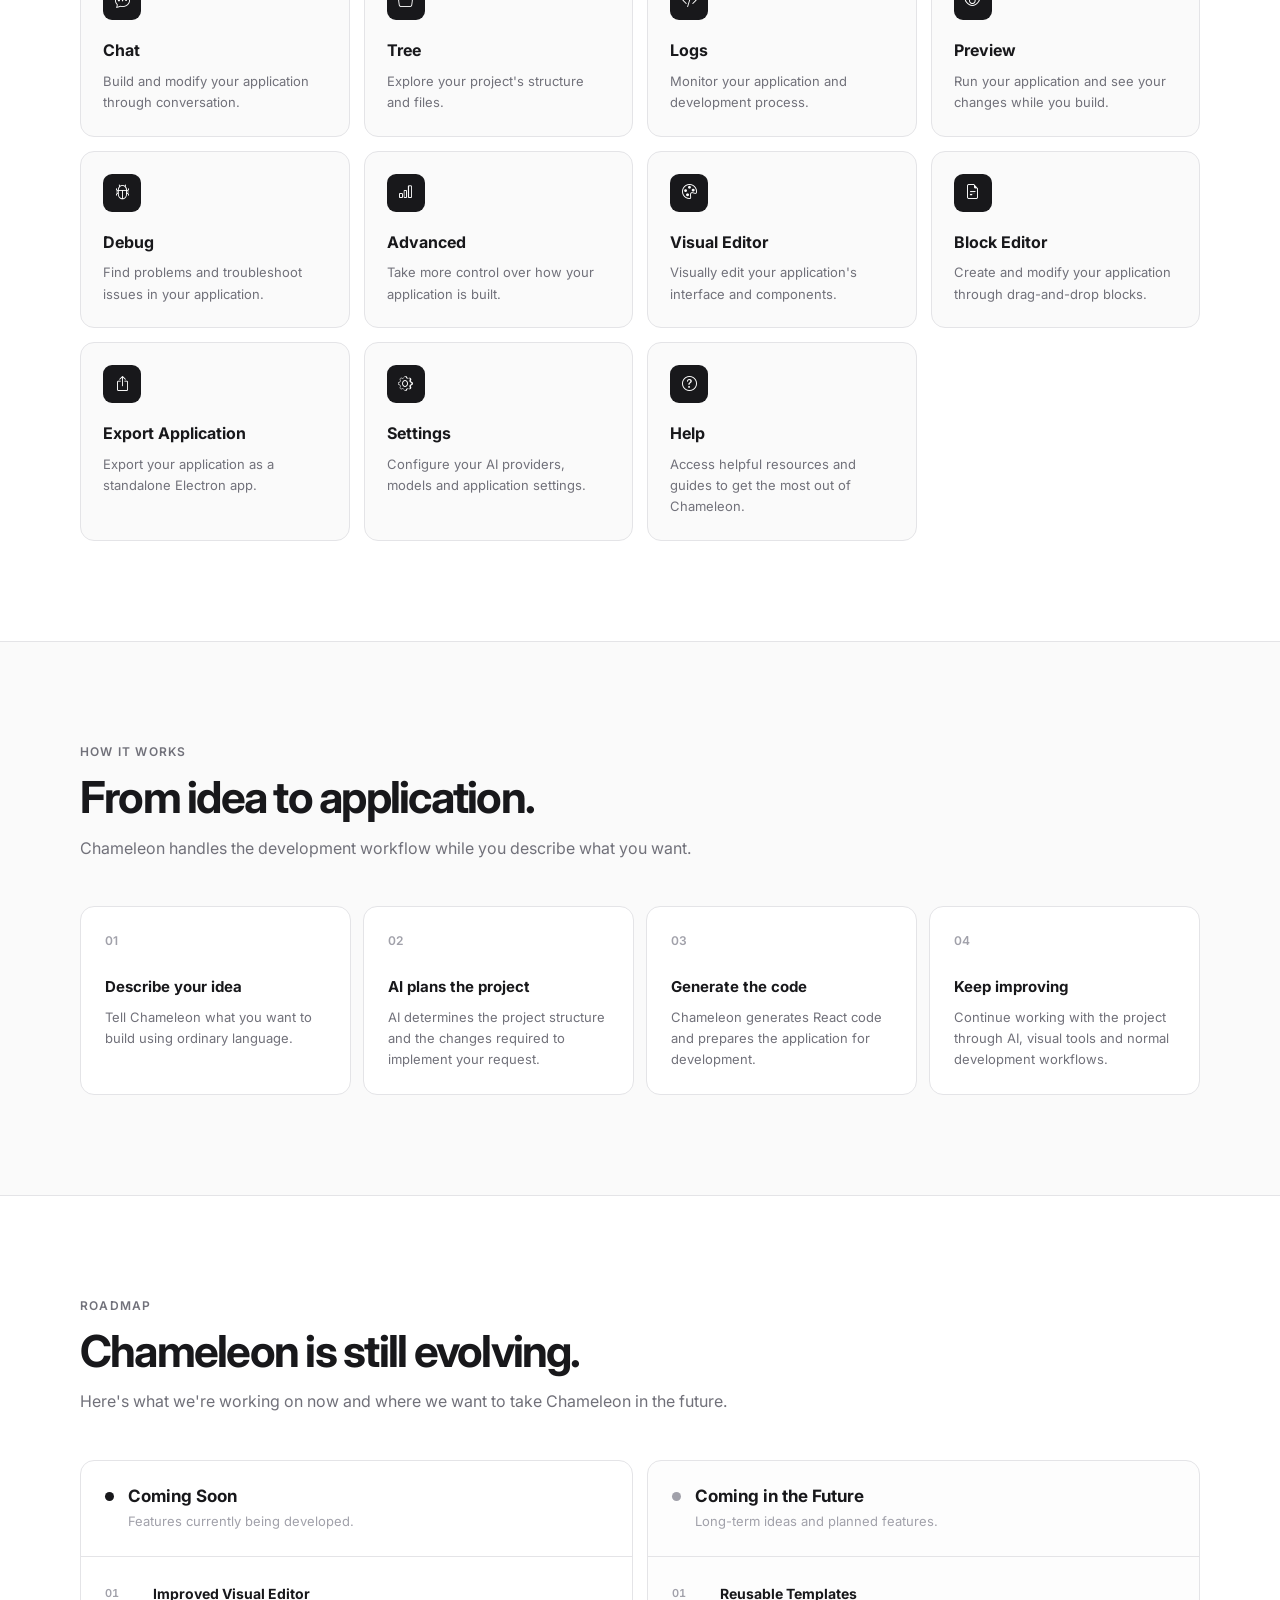
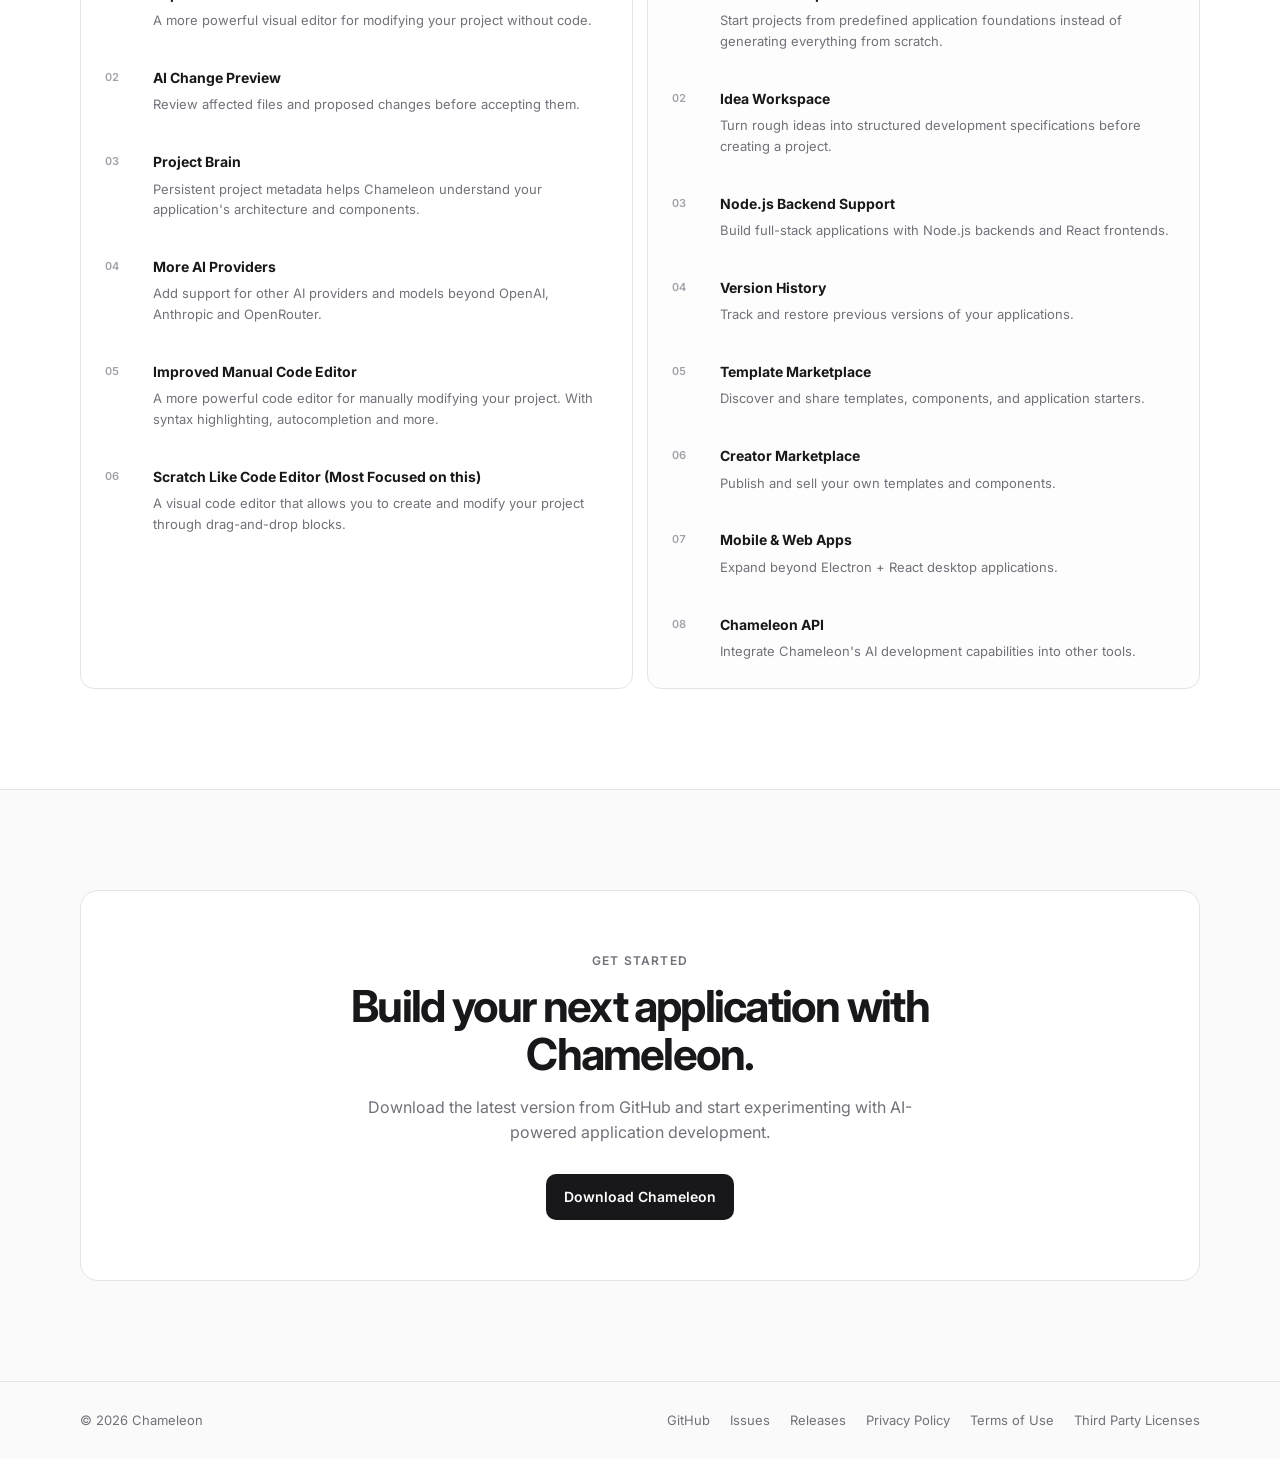
==== commit b1f6f595: "Refactor code structure for improved readability and maintainability" ====
--- a/index.html
+++ b/index.html
@@ -627,7 +627,7 @@
                 </div>
                 <!-- APP PREVIEW -->
 
-                <img src="preview.png" alt="Chameleon App Preview" class="app-preview">
+                <img src="preview02.png" alt="Chameleon App Preview" class="app-preview">
 
             </div>
 
@@ -696,6 +696,22 @@
 
             </div>
 
+            <div class="workspace-card">
+
+                <div class="workspace-icon">
+                    <i class="bi bi-code-slash"></i>
+                </div>
+
+                <h3>
+                    Logs
+                </h3>
+
+                <p>
+                    Monitor your application and development process.
+                </p>
+
+            </div>
+
 
             <div class="workspace-card">
 
@@ -712,7 +728,38 @@
                 </p>
 
             </div>
-
+                
+            <div class="workspace-card">
+
+                <div class="workspace-icon">
+                    <i class="bi bi-bug"></i>
+                </div>
+
+                <h3>
+                    Debug
+                </h3>
+
+                <p>
+                    Find problems and troubleshoot issues in your application.
+                </p>
+
+            </div>
+            
+            <div class="workspace-card">
+
+                <div class="workspace-icon">
+                    <i class="bi bi-bar-chart"></i>
+                </div>
+
+                <h3>
+                    Advanced
+                </h3>
+
+                <p>
+                    Take more control over how your application is built.
+                </p>
+
+            </div>
 
             <div class="workspace-card">
 
@@ -734,49 +781,31 @@
             <div class="workspace-card">
 
                 <div class="workspace-icon">
-                    <i class="bi bi-bug"></i>
+                    <i class="bi bi-file-earmark-text"></i>
                 </div>
 
                 <h3>
-                    Debug
+                    Block Editor
                 </h3>
 
                 <p>
-                    Find problems and troubleshoot issues in your application.
+                    Create and modify your application through drag-and-drop blocks.
                 </p>
 
             </div>
 
-
             <div class="workspace-card">
 
                 <div class="workspace-icon">
-                    <i class="bi bi-terminal"></i>
+                    <i class="bi bi-box-arrow-up"></i>
                 </div>
 
                 <h3>
-                    Logs
+                    Export Application
                 </h3>
 
                 <p>
-                    Monitor your application and development process.
-                </p>
-
-            </div>
-
-
-            <div class="workspace-card">
-
-                <div class="workspace-icon">
-                    <i class="bi bi-sliders"></i>
-                </div>
-
-                <h3>
-                    Advanced
-                </h3>
-
-                <p>
-                    Take more control over how your application is built.
+                    Export your application as a standalone Electron app.
                 </p>
 
             </div>
@@ -794,6 +823,22 @@
 
                 <p>
                     Configure your AI providers, models and application settings.
+                </p>
+
+            </div>
+
+            <div class="workspace-card">
+
+                <div class="workspace-icon">
+                    <i class="bi bi-question-circle"></i>
+                </div>
+
+                <h3>
+                    Help
+                </h3>
+
+                <p>
+                    Access helpful resources and guides to get the most out of Chameleon.
                 </p>
 
             </div>
@@ -1067,7 +1112,7 @@
 
                                 <div>
                                     <h4>
-                                        Scratch Like Code Editor
+                                        Scratch Like Code Editor (Most Focused on this)
                                     </h4>
 
                                     <p>
@@ -1079,25 +1124,6 @@
 
                             </div>
 
-                            <div class="roadmap-item">
-
-                                <div class="roadmap-number">
-                                    07
-                                </div>
-
-                                <div>
-                                    <h4>
-                                        App Export
-                                    </h4>
-
-                                    <p>
-                                        Export your application as a standalone
-                                        executable for Windows, Mac and Linux.
-                                    </p>
-                                </div>
-
-                            </div>
-
                         </div>
 
                     </div>
